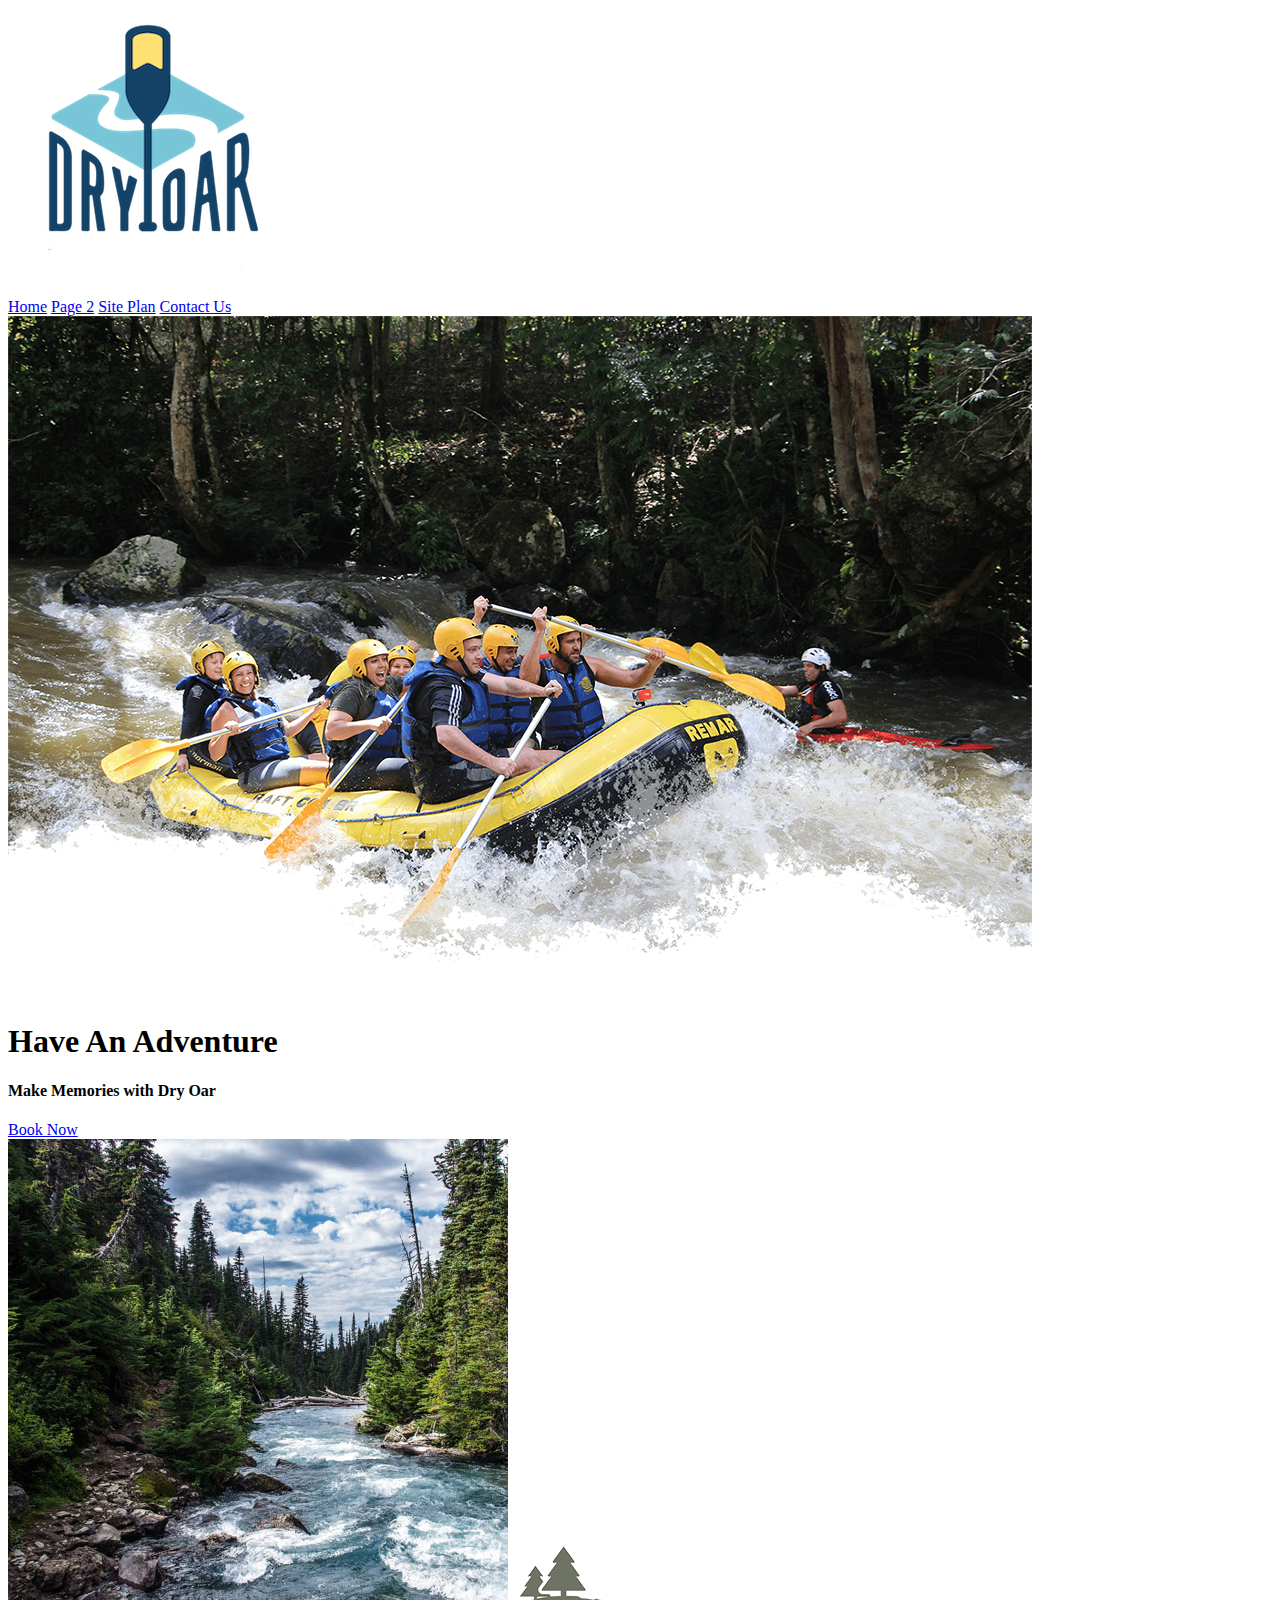
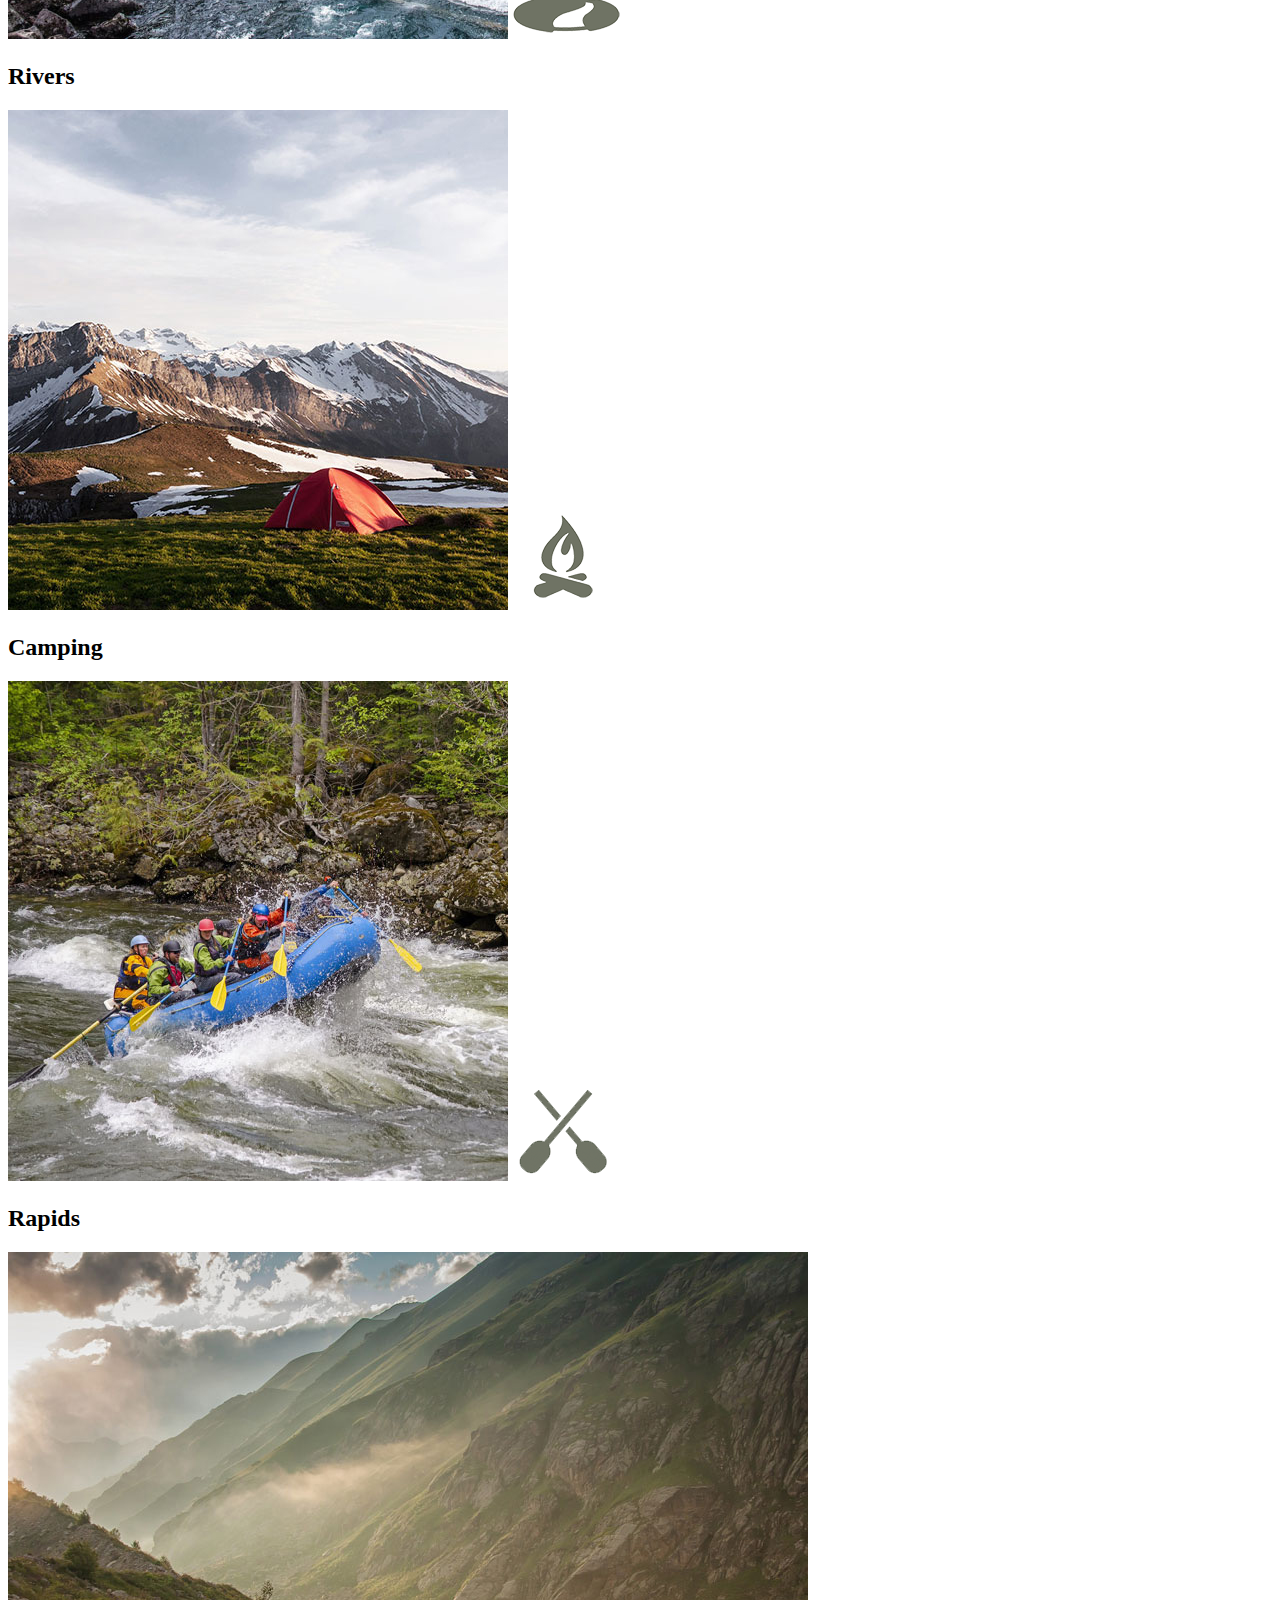
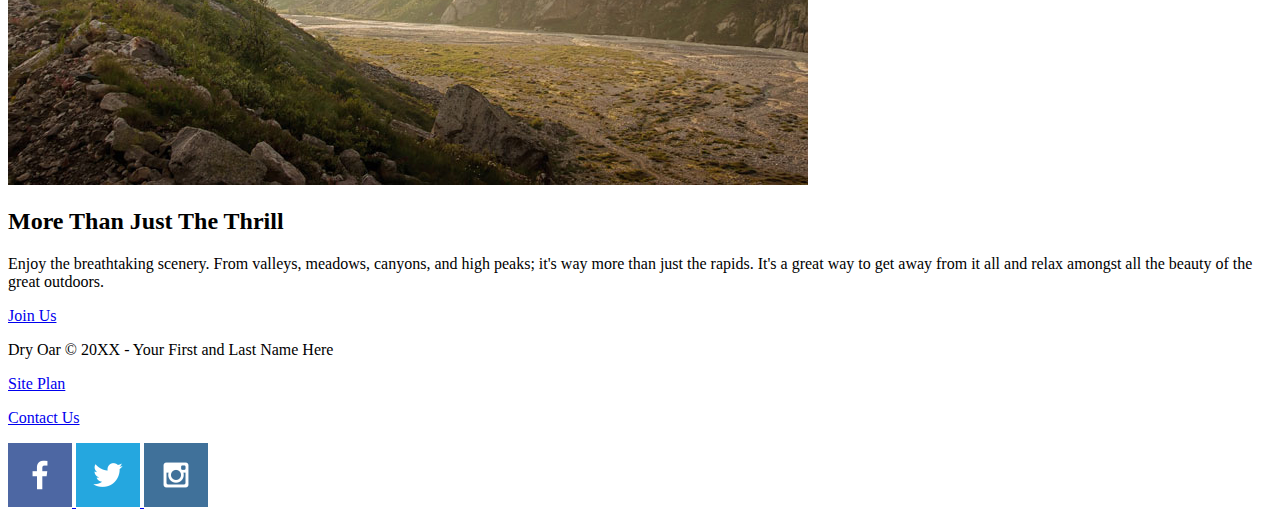
==== index.html @ 04dc9c01 "git push -u origin master" ====
<!DOCTYPE html>
<html lang="en">
<head>
    <meta charset="UTF-8">
    <meta http-equiv="X-UA-Compatible" content="IE=edge">
    <meta name="viewport" content="width=device-width, initial-scale=1.0">
    <title>Whitewater Rafting Vacations | Dry Oar Boating | Home</title>
</head>

<body>
    <header>
        <a id="logo_link" href="index.html">
            <img class="logo" src="images/logo.png" alt="Dry Oar Logo">
        </a>
        <nav>
            <a href="index.html">Home</a>
            <a href="#">Page 2</a>
            <a href="site-plan-rafting.html">Site Plan</a>
            <a href="contactus.html">Contact Us</a>
        </nav>
    </header>
    <div id="hero">
        <div id="hero-box">
            <img id="hero-img" src="images/hero.png" alt="People enjoying white water rafting">
        </div>
        <section id="hero-msg">
            <h1 class="home-title">Have An Adventure</h1>
            <h4>Make Memories with Dry Oar </h4>
            <div class='button-box'>
                <a class='book' href="contactus.html">Book Now</a>
            </div>
        </section>
    </div>
    <main class="home-grid">
        <section class="rivers-card">
            <img class="card-img" src="images/rivers.jpg" alt="river in forest">
            <img class="icon" src="images/river_icon.png" alt="river icon">
            <h2>Rivers</h2>
        </section>
        <section class="camping-card">
            <img class="card-img" src="images/camping.jpg" alt="tent in mountains">
            <img class="icon" src="images/fire_icon.png" alt="fire icon">
            <h2>Camping</h2>
        </section>
        <section class="rapids-card">
            <img class="card-img" src="images/rapids.jpg" alt="rafting boat">
            <img class="icon" src="images/oars.png" alt="oars icon">
            <h2>Rapids</h2>
        </section>
        <img class="mountains" src="images/mountains.jpg" alt="Misty mountains">
        <section class="msg">
            <h2>More Than Just The Thrill</h2>
            <p>Enjoy the breathtaking scenery. From valleys, meadows, canyons, and high peaks; it's way more than just the rapids. It's a great way to get away from it all and relax amongst all the beauty of the great outdoors. </p>
            <a class='join' href="rivers.html">Join Us</a>
        </section>
    </main>
    <footer>
        <p>Dry Oar &copy; 20XX - Your First and Last Name Here</p>
        <p><a href="site-plan-rafting.html">Site Plan</a></p>
        <p><a href="contactus.html">Contact Us</a></p>
        <div class="social">
            <a href="https://facebook.com">
                <img src="images/facebook.png" alt="fb icon">
            </a>
            <a href="https://twitter.com">
                <img src="images/twitter.png" alt="twitter icon">
            </a>
            <a href="https://instagram.com">
                <img src="images/instagram.png" alt="instagram icon">
            </a>
        </div>
    </footer>
    </body>  
</html>
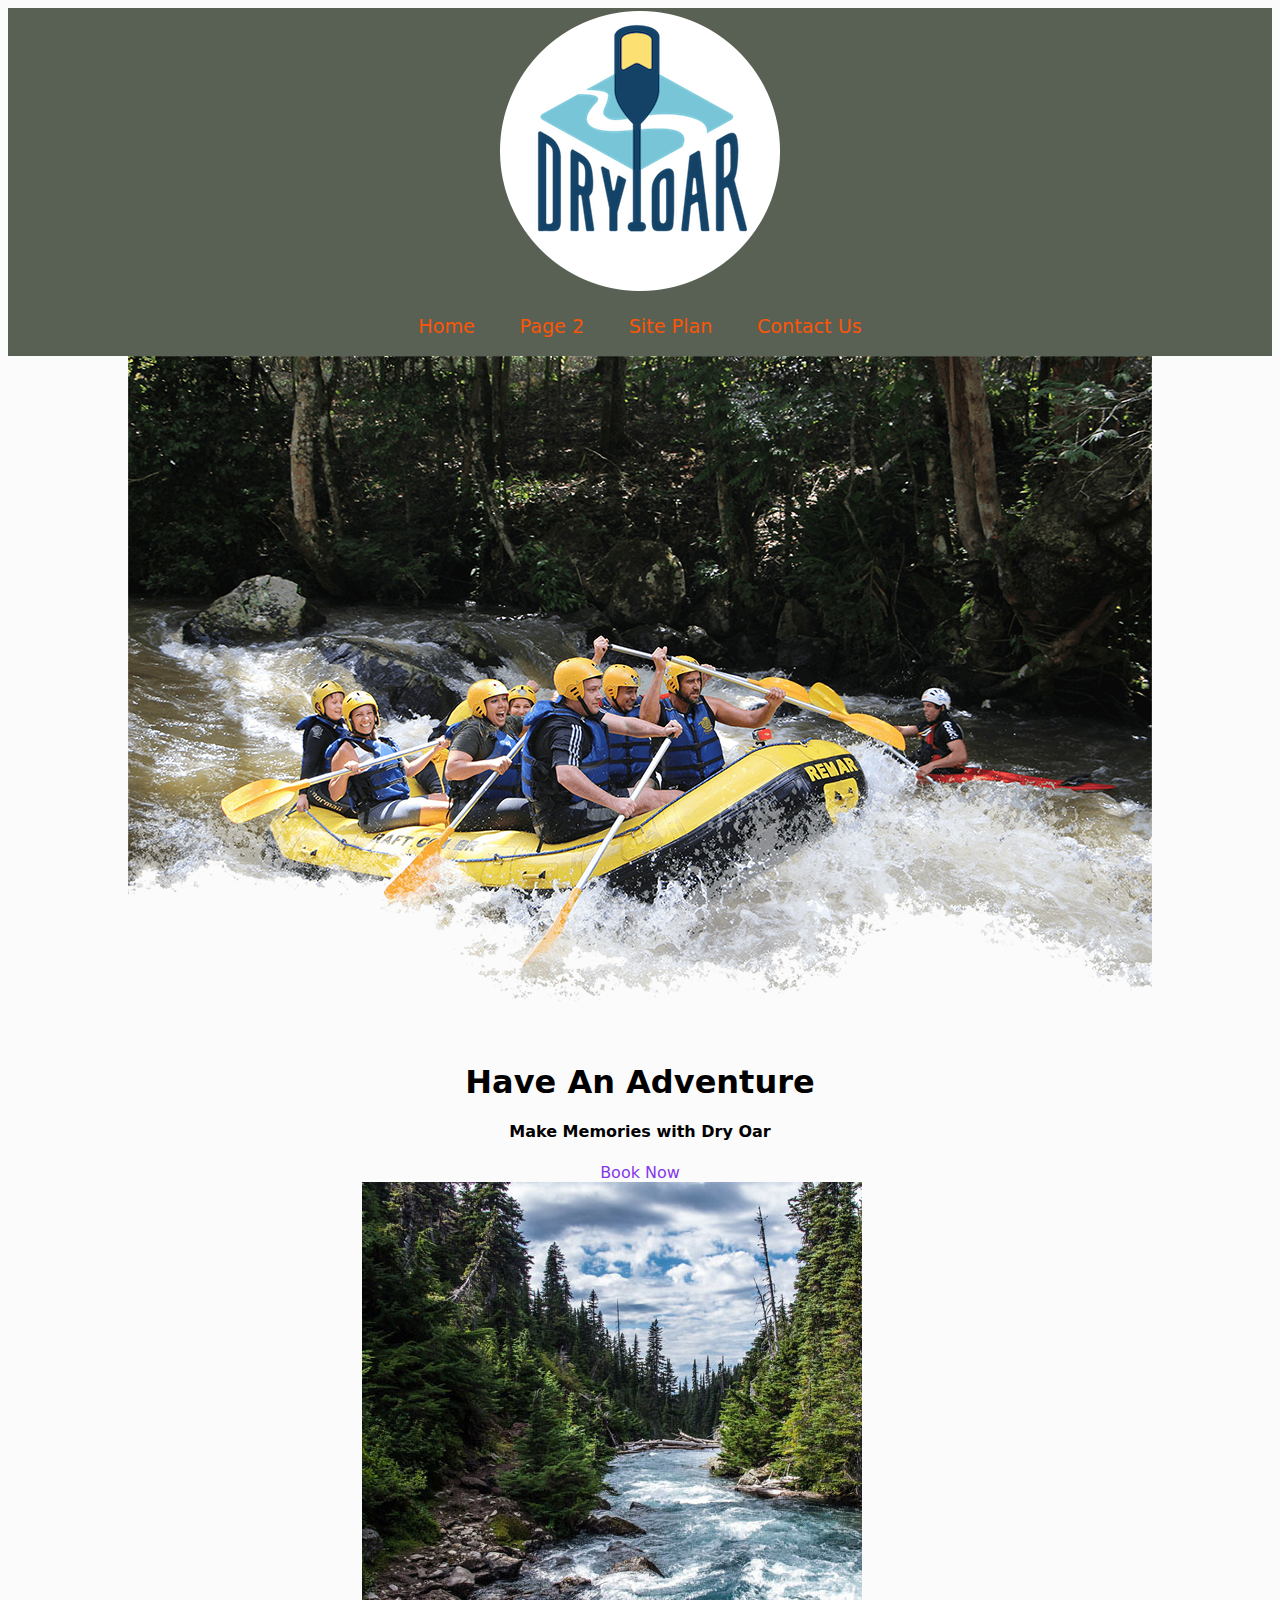
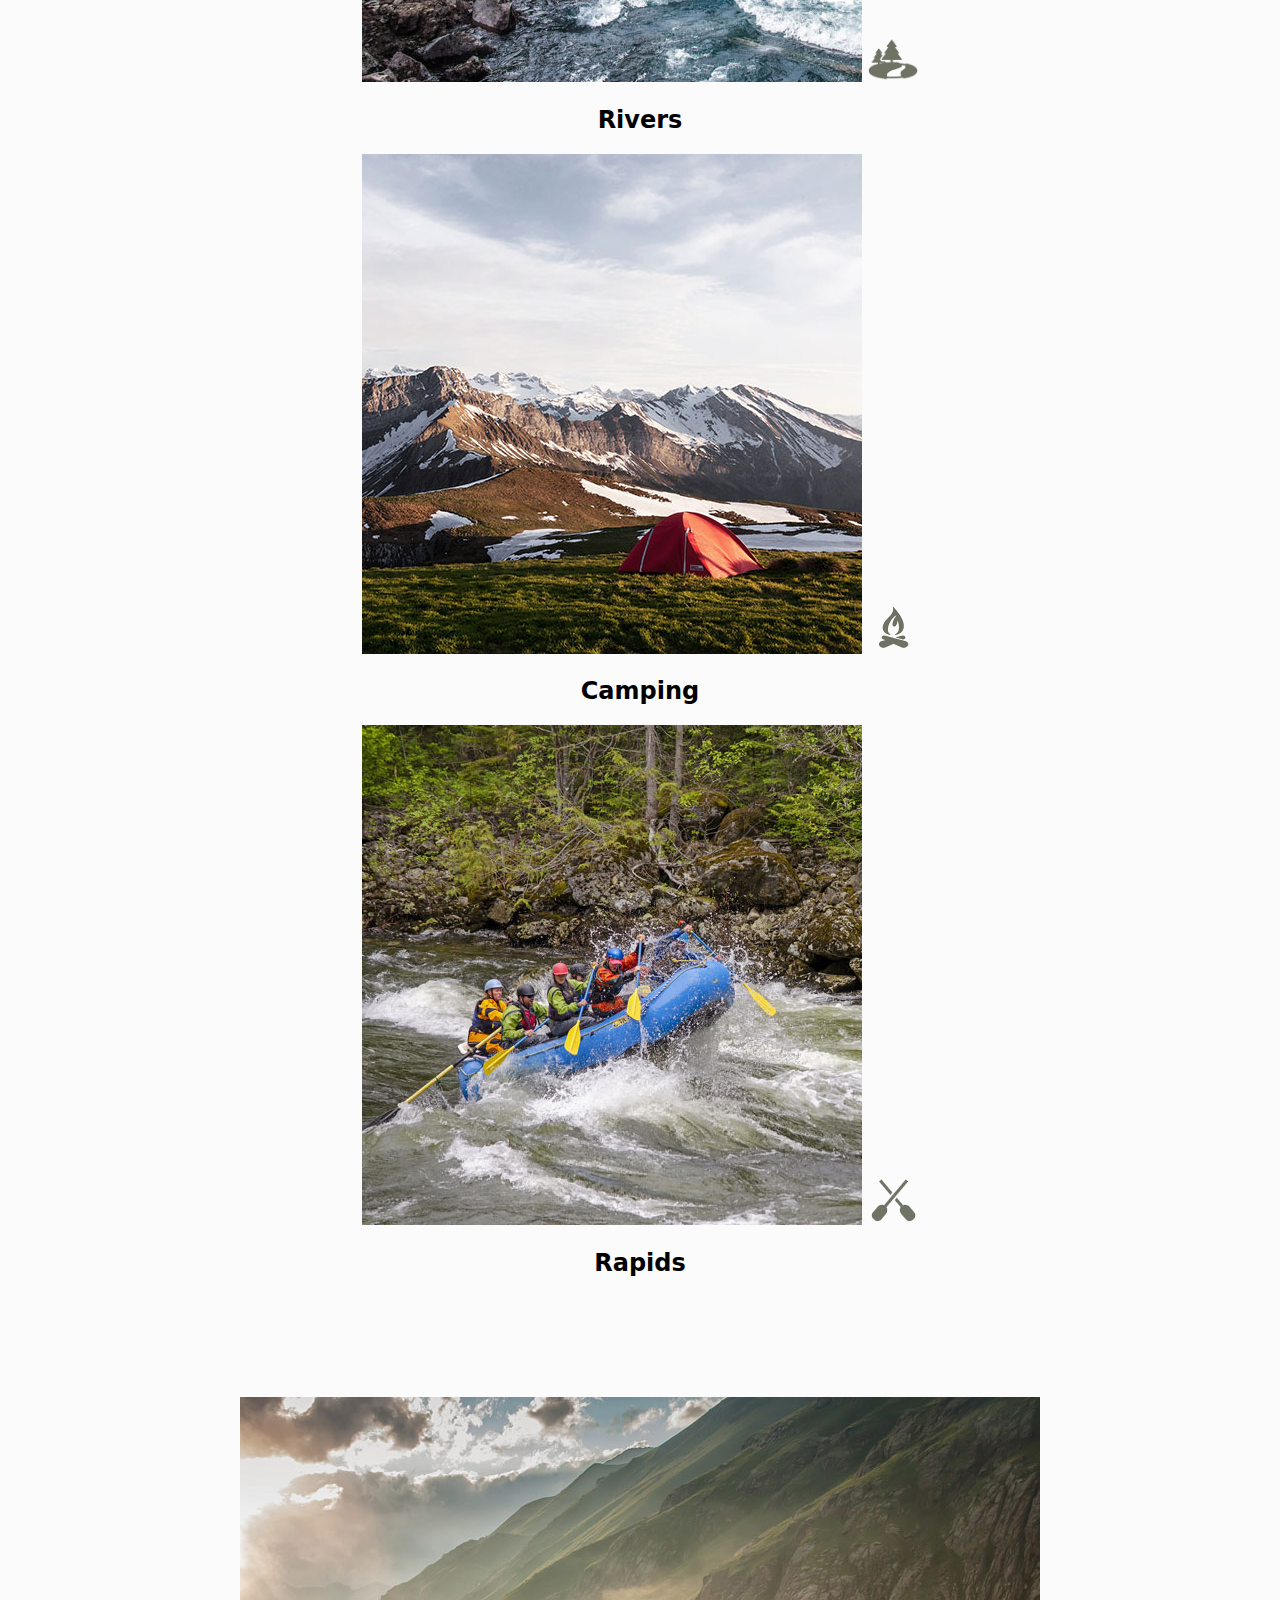
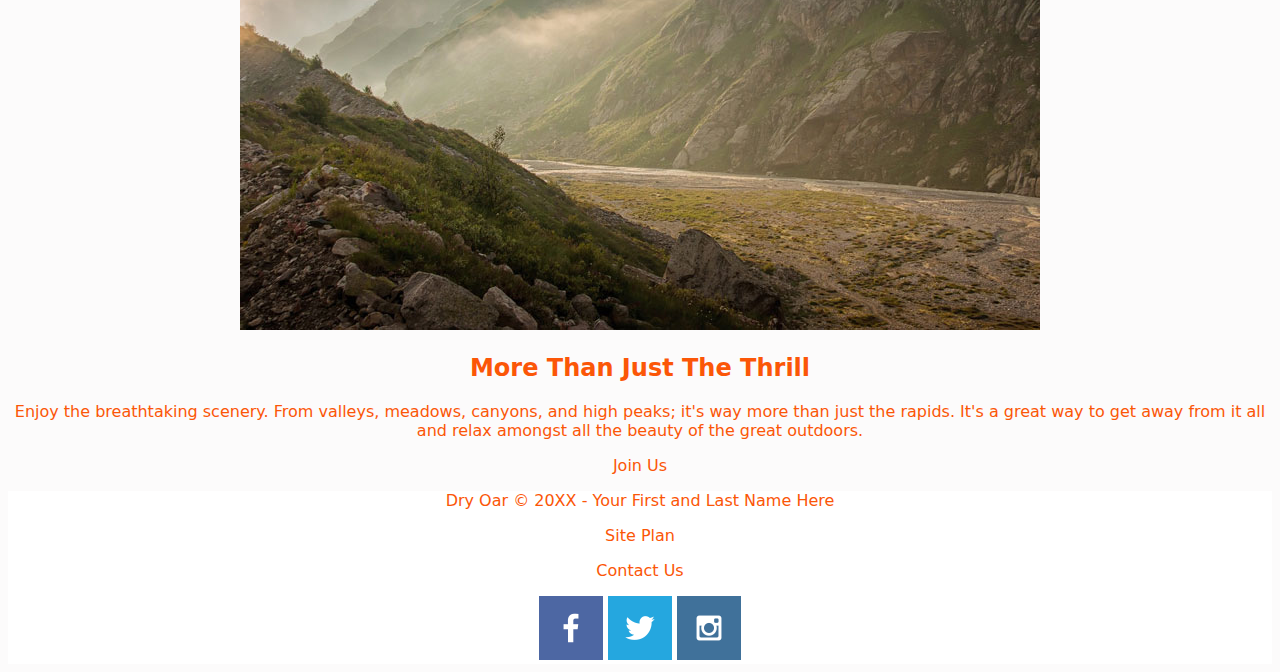
==== commit a4eb57bd: "git--push" ====
--- a/index.html
+++ b/index.html
@@ -1,6 +1,7 @@
 <!DOCTYPE html>
 <html lang="en">
 <head>
+    <link rel="stylesheet" href="styles/style.css">
     <meta charset="UTF-8">
     <meta http-equiv="X-UA-Compatible" content="IE=edge">
     <meta name="viewport" content="width=device-width, initial-scale=1.0">
@@ -8,6 +9,7 @@
 </head>
 
 <body>
+    <div id="content">
     <header>
         <a id="logo_link" href="index.html">
             <img class="logo" src="images/logo.png" alt="Dry Oar Logo">
@@ -47,7 +49,11 @@
             <img class="icon" src="images/oars.png" alt="oars icon">
             <h2>Rapids</h2>
         </section>
-        <img class="mountains" src="images/mountains.jpg" alt="Misty mountains">
+        <div id="background">
+         </div>
+         <div id="mountains"> 
+         <img class="mountains" src="images/mountains.jpg" alt="Misty mountains">
+         </div>
         <section class="msg">
             <h2>More Than Just The Thrill</h2>
             <p>Enjoy the breathtaking scenery. From valleys, meadows, canyons, and high peaks; it's way more than just the rapids. It's a great way to get away from it all and relax amongst all the beauty of the great outdoors. </p>
@@ -59,17 +65,18 @@
         <p><a href="site-plan-rafting.html">Site Plan</a></p>
         <p><a href="contactus.html">Contact Us</a></p>
         <div class="social">
-            <a href="https://facebook.com">
+            <a href="https://facebook.com" target="_blank">
                 <img src="images/facebook.png" alt="fb icon">
             </a>
-            <a href="https://twitter.com">
+                    
+            <a href="https://twitter.com" target="_blank">
                 <img src="images/twitter.png" alt="twitter icon">
             </a>
-            <a href="https://instagram.com">
+            <a href="https://instagram.com" target="_blank">
                 <img src="images/instagram.png" alt="instagram icon">
             </a>
+            </footer>
         </div>
-    </footer>
     </body>  
 </html>
             --- a/styles/style.css
+++ b/styles/style.css
@@ -0,0 +1,134 @@
+@import url('https://fonts.googleapis.com/css2?family=Open+Sans&family=Montserrat:ital,wght@0,400;0,700;1,400&display=swap');
+
+
+body {
+    background-color: #fcfbfb; 
+    
+}
+header {
+    text-align: center;
+    background-color:rgba(20,30,13, .7);
+}
+nav a:hover {
+    background-color: black;
+    color: #d9c2a3;
+
+}
+
+nav{
+
+  line-height: 3em;
+  text-align: center;
+  font-size: 1.2em;
+
+  
+}
+           
+
+.icon {
+    width: 50px;
+}
+
+#content {
+    max-width: 1600px;
+    margin: 0 auto;
+    font-family: system-ui, -apple-system, BlinkMacSystemFont, 'Segoe UI', Roboto, Oxygen, Ubuntu, Cantarell, 'Open Sans', 'Helvetica Neue', sans-serif;
+}
+nav a {
+
+    text-align: center;
+    padding:1em;
+    min-width: 150px;
+    text-decoration: none;
+    color: #fb5607;
+
+      }
+
+
+
+#hero-box{
+    text-align: center;
+}
+#hero-msg h1{
+    text-align: center;
+}
+
+#hero-msg h4{
+    text-align: center;
+}
+
+.button-box{
+    text-decoration: none;
+
+    text-align: center;
+}
+
+main section{
+text-align: center;
+}
+
+#background {
+    height: 100px;
+
+}
+
+#mountains {
+
+    text-align: center;
+}
+           
+.book{
+    height: 100px;
+    text-decoration: none;
+    padding:0.5em;
+    min-width: 150px;
+    color:#8338ec
+}
+
+.join{
+    text-decoration: none;
+    padding: 0.5em;
+    color :#fb5607
+}
+
+.book:hover{
+    padding: 0.5em;
+    color: #ffffff;
+    background-color:#8338ec
+}
+
+.join:hover{
+    color: #ffffff;
+    background-color:#8338ec
+}
+
+.msg{
+    color: #fb5607;
+
+}
+
+.msg h2{
+
+}
+
+.msg p{
+
+}
+
+footer{
+    color: #fb5607;
+    text-wrap: balance;
+    text-align: center;
+    
+    background-color:#ffffff
+
+
+}
+
+
+footer a{
+    color: #fb5607;
+    text-decoration: none;
+
+
+}
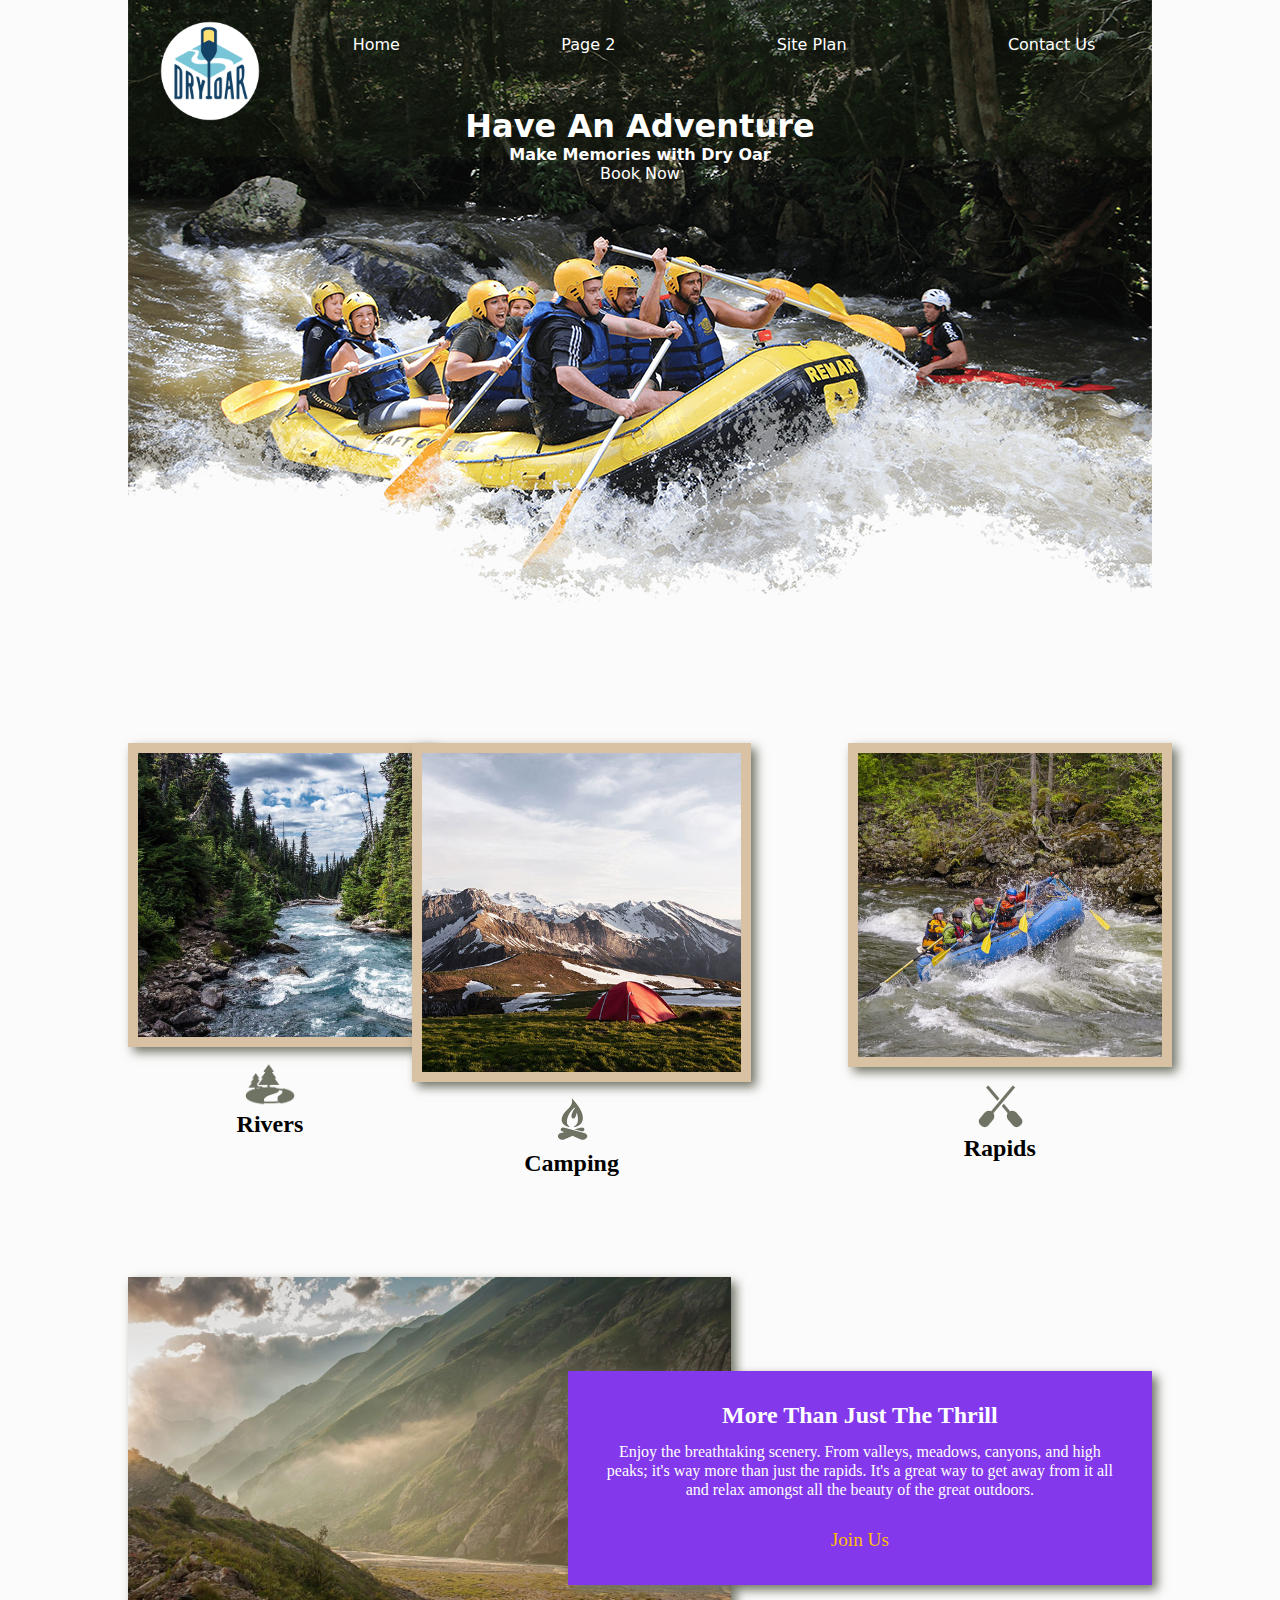
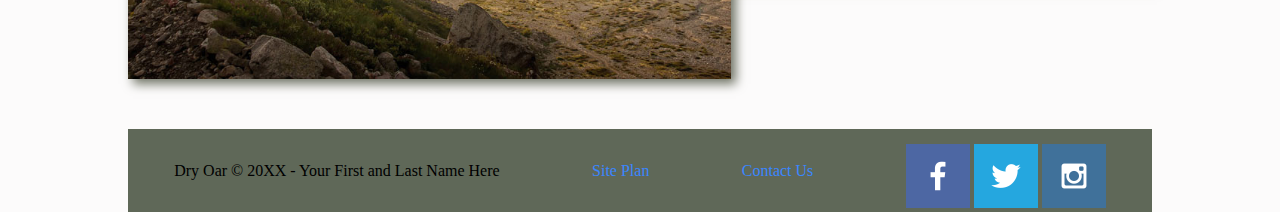
==== commit 3d9e6380: "git--push" ====
--- a/index.html
+++ b/index.html
@@ -11,9 +11,11 @@
 <body>
     <div id="content">
     <header>
-        <a id="logo_link" href="index.html">
+        <div id="logo"
+            <a id="logo_link" href="index.html">
             <img class="logo" src="images/logo.png" alt="Dry Oar Logo">
         </a>
+    </div>
         <nav>
             <a href="index.html">Home</a>
             <a href="#">Page 2</a>
@@ -21,17 +23,19 @@
             <a href="contactus.html">Contact Us</a>
         </nav>
     </header>
+    </div>
+    
     <div id="hero">
         <div id="hero-box">
-            <img id="hero-img" src="images/hero.png" alt="People enjoying white water rafting">
+        <img id="hero-img" src="images/hero.png" alt="People enjoying white water rafting">
         </div>
         <section id="hero-msg">
-            <h1 class="home-title">Have An Adventure</h1>
-            <h4>Make Memories with Dry Oar </h4>
-            <div class='button-box'>
-                <a class='book' href="contactus.html">Book Now</a>
-            </div>
-        </section>
+        <h1 class="home-title">Have An Adventure</h1>
+        <h4>Make Memories with Dry Oar</h4>
+        <div class="button-box">
+            <a class="book" href="rates.html">Book Now</a>
+        </div>
+        </section>              
     </div>
     <main class="home-grid">
         <section class="rivers-card">
@@ -49,11 +53,8 @@
             <img class="icon" src="images/oars.png" alt="oars icon">
             <h2>Rapids</h2>
         </section>
-        <div id="background">
-         </div>
-         <div id="mountains"> 
-         <img class="mountains" src="images/mountains.jpg" alt="Misty mountains">
-         </div>
+        <div id="background"></div>
+        <img class="mountains" src="images/mountains.jpg" alt="Misty mountains">
         <section class="msg">
             <h2>More Than Just The Thrill</h2>
             <p>Enjoy the breathtaking scenery. From valleys, meadows, canyons, and high peaks; it's way more than just the rapids. It's a great way to get away from it all and relax amongst all the beauty of the great outdoors. </p>
@@ -61,21 +62,21 @@
         </section>
     </main>
     <footer>
-        <p>Dry Oar &copy; 20XX - Your First and Last Name Here</p>
+        <p>Dry Oar © 20XX - Your First and Last Name Here</p>
         <p><a href="site-plan-rafting.html">Site Plan</a></p>
         <p><a href="contactus.html">Contact Us</a></p>
         <div class="social">
             <a href="https://facebook.com" target="_blank">
                 <img src="images/facebook.png" alt="fb icon">
             </a>
-                    
             <a href="https://twitter.com" target="_blank">
                 <img src="images/twitter.png" alt="twitter icon">
             </a>
             <a href="https://instagram.com" target="_blank">
                 <img src="images/instagram.png" alt="instagram icon">
             </a>
-            </footer>
+        </div>
+    </footer>
         </div>
     </body>  
 </html>
--- a/styles/style.css
+++ b/styles/style.css
@@ -3,29 +3,59 @@
 
 body {
     background-color: #fcfbfb; 
-    
+
+    font-size: 16px;
+    margin: auto;
+    padding: 0;
+    max-width: 64em;
+    
+}
+h2{
+    margin: 0;
+
 }
 header {
-    text-align: center;
-    background-color:rgba(20,30,13, .7);
-}
+    padding-top: 5px;
+    text-align: center;
+    background-color:rgba(20, 30, 13, 0.377);
+    display: grid;
+    margin: auto;
+    grid-template-columns: 120px auto;
+    max-height: 200px;
+
+}
+ .home-grid{
+    display: grid;
+    grid-template-columns:1/10;
+    
+ }
+
+.logo{
+    padding-top: 1em;
+    justify-self: center;
+    align-self: center;
+    max-width: 150px;
+    max-height: 100px;
+}
+
+
+
+nav{
+    display: flex;
+    justify-content: space-around;
+    line-height: 3em;
+    text-align: center;
+    font-size: 1.0em;
+
+}      
+
 nav a:hover {
-    background-color: black;
-    color: #d9c2a3;
-
-}
-
-nav{
-
-  line-height: 3em;
-  text-align: center;
-  font-size: 1.2em;
-
-  
-}
-           
+ color: #ffbe0b;
+
+}
 
 .icon {
+    padding-top: 10px;
     width: 50px;
 }
 
@@ -37,24 +67,53 @@
 nav a {
 
     text-align: center;
-    padding:1em;
-    min-width: 150px;
-    text-decoration: none;
-    color: #fb5607;
+
+    padding-top: 1em;
+    padding-left: 3em;
+    min-width: -50px;
+    text-decoration: none;
+    color: #ffffff;
+    display: flex;
+    justify-content: space-around;
 
       }
 
+#hero{
+    display: grid;
+    grid-template-columns: 1fr 3fr 1fr;
+    margin-top: -200px; 
+ }
+
+ 
+#hero-msg {
+    grid-column: 2/3;
+    grid-row: 1/2;
+    margin-top: 150px;
+}
+         
 
 
 #hero-box{
-    text-align: center;
+    width: 100%;
+    grid-column: 1/4;
+    grid-row: 1/3;
+    z-index: -1;
+
 }
 #hero-msg h1{
-    text-align: center;
+    color: #ffffff;
+    text-align: center;
+    margin: auto;
+    font-family: system-ui, -apple-system, BlinkMacSystemFont, 'Segoe UI', Roboto, Oxygen, Ubuntu, Cantarell, 'Open Sans', 'Helvetica Neue', sans-serif;
+
 }
 
 #hero-msg h4{
-    text-align: center;
+    color: #ffffff;
+    margin: auto;
+    text-align: center;
+    font-family: system-ui, -apple-system, BlinkMacSystemFont, 'Segoe UI', Roboto, Oxygen, Ubuntu, Cantarell, 'Open Sans', 'Helvetica Neue', sans-serif;
+
 }
 
 .button-box{
@@ -68,6 +127,8 @@
 }
 
 #background {
+    grid-column: 1/11;
+    grid-row: 4/9;
     height: 100px;
 
 }
@@ -78,57 +139,181 @@
 }
            
 .book{
-    height: 100px;
-    text-decoration: none;
-    padding:0.5em;
-    min-width: 150px;
-    color:#8338ec
+    font-size: 1.0em;
+    text-decoration: none;
+    color:#ffffff;
+    font-family: system-ui, -apple-system, BlinkMacSystemFont, 'Segoe UI', Roboto, Oxygen, Ubuntu, Cantarell, 'Open Sans', 'Helvetica Neue', sans-serif;
+
 }
 
 .join{
-    text-decoration: none;
-    padding: 0.5em;
-    color :#fb5607
+    margin-top: 50px;
+    font-size: 1.2em;
+    text-decoration: none;
+    padding: 0.2em;
+    color :#ffbe0b;
 }
 
 .book:hover{
-    padding: 0.5em;
+    color:#ffbe0b;
+}
+
+.join:hover{
     color: #ffffff;
     background-color:#8338ec
-}
-
-.join:hover{
-    color: #ffffff;
-    background-color:#8338ec
+    
+}
+
+
+header img{
+    max-width: 170px;
+    max-height: 170px;
+    padding: 2em;
+}
+
+footer a{
+    color: #3a86ff;
+    text-decoration: none;
+
+
+}
+
+footer .social img{
+    padding-top: 15px;
+}
+
+.home-title{
+    grid-column: 6/10;
+    grid-row: 6/7;
+    
+    margin-top: 10px;
+
+}
+
+.rivers-card{
+
+    grid-column: 2/4;
+    grid-row: 2/3;
+    margin: 100px 0;
+}
+
+.camping-card{
+
+    grid-column: 5/7;
+    grid-row: 2/3;
+    margin: 100px 0;
+}
+
+.rapids-card {
+    grid-column: 8/10;
+    grid-row: 2/3;
+    margin: 100px 0;
+}
+
+
+.card-img {
+        justify-content: center;
+        justify-items: center;
+        align-items: center;
+        align-content: center;
+    width: 100%;
+    border: 10px solid #d9c2a3;
+    transition: transform .5s;
+    box-shadow: 5px 5px 10px #6f7364;
+}
+.card-img:hover {
+    opacity: .6;
+    transform: scale(1.1);
+}
+
+
+.mountains{
+    grid-column: 2/7;
+    grid-row: 5/8;
+    box-shadow: 5px 5px 10px #6f7364;
+    width: 100%;
+
+}
+
+main section img {
+    margin: auto;
 }
 
 .msg{
-    color: #fb5607;
-
+    margin: 0 auto;
+    color: #ffffff;
+    background-color: #8338ec;
+    line-height: 1.2em;
+    padding: 35px;
+    grid-column: 6/10;
+    grid-row: 6/7;
+    box-shadow: 5px 5px 10px #6f7364;
 }
 
 .msg h2{
 
-}
+    margin: auto;
+
+}
+
 
 .msg p{
-
+    padding-bottom: 15px;
 }
 
 footer{
-    color: #fb5607;
+    margin-top: 50px;
+    padding: 25px ,50px;
+    background-color:rgba(28, 41, 18, 0.7);
     text-wrap: balance;
-    text-align: center;
-    
-    background-color:#ffffff
-
-
-}
-
-
-footer a{
-    color: #fb5607;
-    text-decoration: none;
-
-
-}
+    text-align: left;
+    display: flex;
+    justify-content: space-around;
+    align-items: center;
+}
+    
+            
+
+
+
+@media screen and (max-width: 900px) {
+    #hero, .home-grid {
+        display: block;
+        height: auto;
+    }
+    nav, footer {
+        flex-direction: column;
+    }
+    nav a {
+        display: block;
+        padding: 15px;
+    }
+    #hero {
+        margin-top: 0;
+    }
+    #hero-msg {
+        margin-top: 0;
+    }
+    #hero-msg h4 {
+        display: none;
+    }
+    .home-title {
+        font-size: 25px;
+        color: #6f7364;
+    }
+    .rivers-card, .camping-card, .rapids-card { 
+        margin: 50px auto;
+        width: 60%;
+    }
+    #background {
+        display: none;
+    }
+    .mountains, .msg {
+        width: 80%;
+        display: block;
+        margin: 0 auto;
+    }
+    footer {
+        margin-top: 25px;
+    }
+}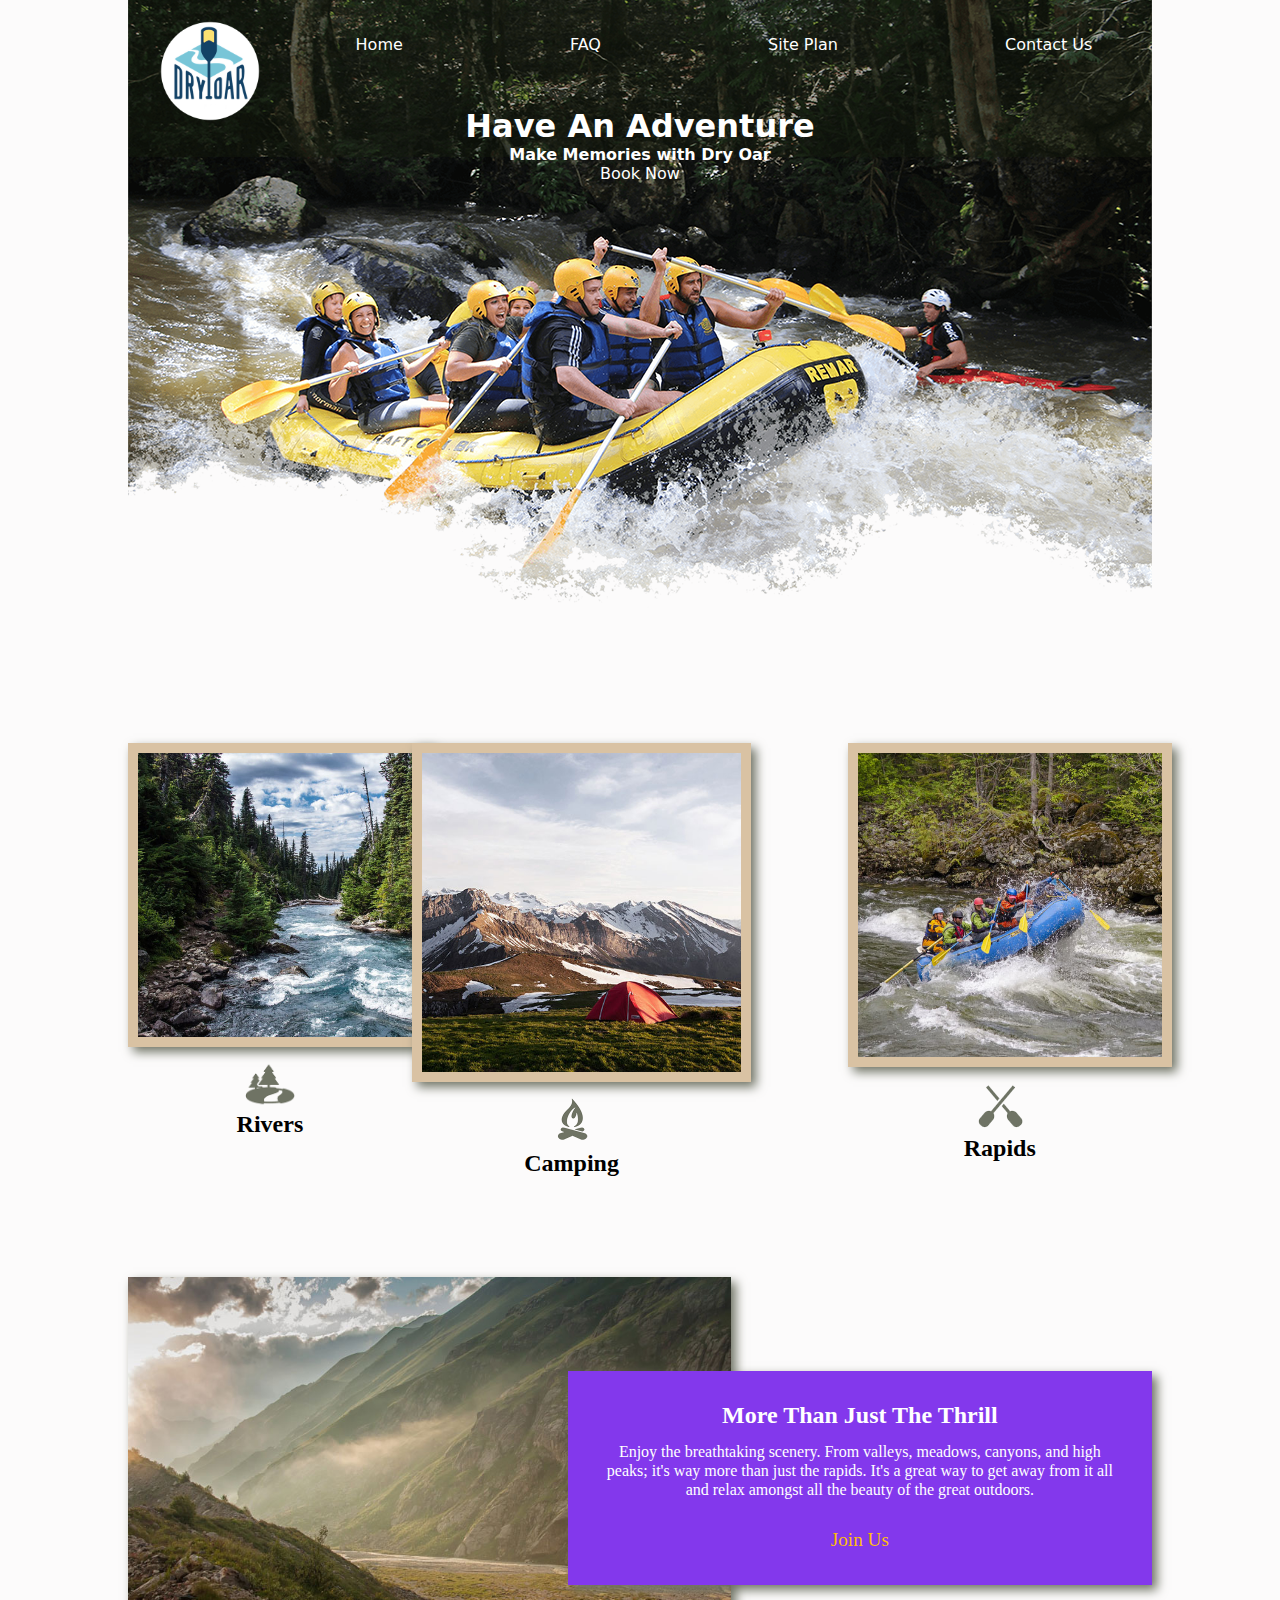
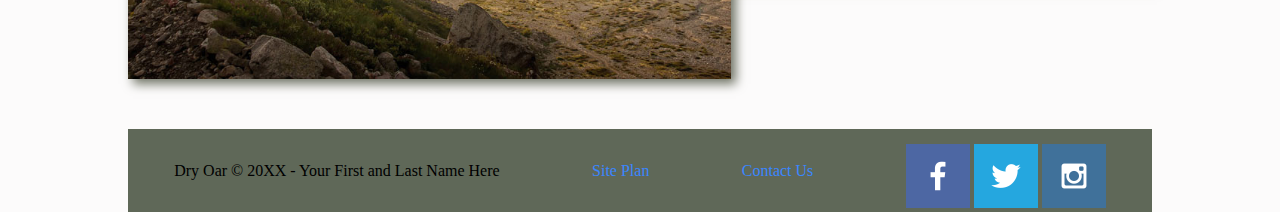
==== commit 8759e674: "git-commit" ====
--- a/index.html
+++ b/index.html
@@ -18,7 +18,7 @@
     </div>
         <nav>
             <a href="index.html">Home</a>
-            <a href="#">Page 2</a>
+            <a href="faq.html"><faq class="html">FAQ</faq></a>
             <a href="site-plan-rafting.html">Site Plan</a>
             <a href="contactus.html">Contact Us</a>
         </nav>
